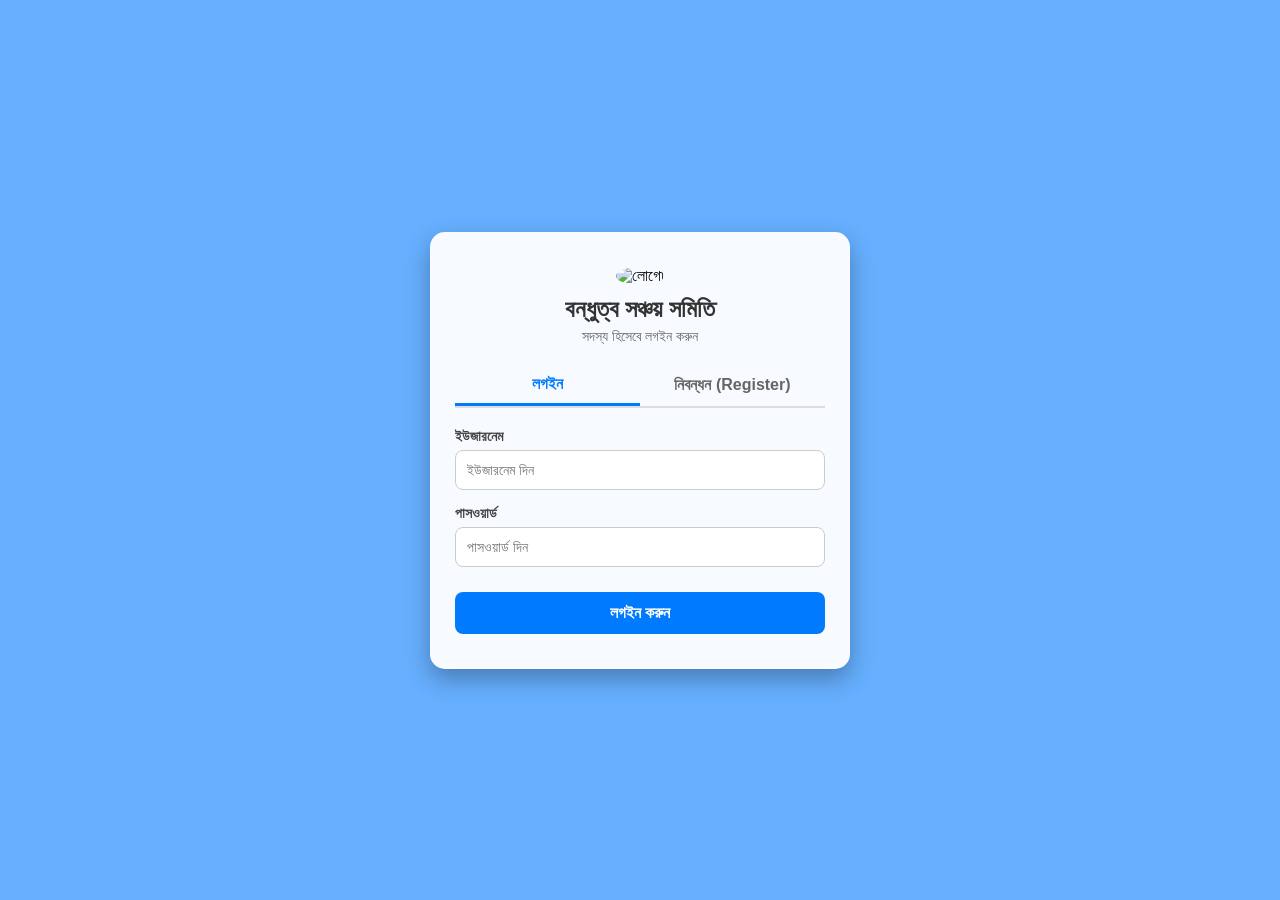
==== index.html @ d89357dc "Update index.html" ====
<!DOCTYPE html>
<html lang="bn">
<head>
    <meta charset="UTF-8">
    <meta name="viewport" content="width=device-width, initial-scale=1.0">
    <title>বন্ধুত্ব সঞ্চয় সমিতি</title>
    <style>
        * { margin: 0; padding: 0; box-sizing: border-box; font-family: 'Segoe UI', sans-serif; }
        body {
            background: linear-gradient(rgba(0, 123, 255, 0.6), rgba(0, 123, 255, 0.6)), url('https://images.unsplash.com/photo-1522071820081-009f0129c71c?auto=format&fit=crop&w=1920&q=80');
            background-size: cover; background-position: center; background-attachment: fixed;
            min-height: 100vh; display: flex; justify-content: center; align-items: center; padding: 20px;
        }
        .container { background: rgba(255, 255, 255, 0.95); padding: 35px 25px; border-radius: 15px; box-shadow: 0 10px 25px rgba(0,0,0,0.3); width: 100%; max-width: 420px; text-align: center; }
        .logo-area img { width: 70px; height: 70px; border-radius: 50%; object-fit: cover; margin-bottom: 10px; }
        h2 { color: #333; font-size: 24px; margin-bottom: 5px; }
        .subtitle { color: #666; font-size: 14px; margin-bottom: 20px; }
        .tab-box { display: flex; margin-bottom: 20px; border-bottom: 2px solid #ddd; }
        .tab-btn { flex: 1; padding: 10px; background: none; border: none; font-size: 16px; font-weight: bold; cursor: pointer; color: #666; }
        .tab-btn.active { color: #007bff; border-bottom: 3px solid #007bff; }
        .form-panel { display: none; }
        .form-panel.active { display: block; }
        .form-group { margin-bottom: 15px; text-align: left; }
        label { display: block; color: #444; margin-bottom: 5px; font-size: 14px; font-weight: 600; }
        input { width: 100%; padding: 11px; border: 1px solid #ccc; border-radius: 8px; font-size: 14px; outline: none; }
        input:focus { border-color: #007bff; }
        .btn-submit { width: 100%; padding: 12px; background: #007bff; color: #fff; border: none; border-radius: 8px; font-size: 16px; font-weight: bold; cursor: pointer; margin-top: 10px; }
        .btn-submit:hover { background: #0056b3; }
    </style>
</head>
<body>

    <div class="container">
        <div class="logo-area">
            <img src="https://images.unsplash.com/photo-1582213782179-e0d53f98f2ca?auto=format&fit=crop&w=150&q=80" alt="লোগো">
        </div>
        <h2>বন্ধুত্ব সঞ্চয় সমিতি</h2>
        <div id="pageSubtitle" class="subtitle">সদস্য হিসেবে লগইন করুন</div>

        <!-- লগইন ও রেজিস্ট্রেশন পরিবর্তনের ট্যাব -->
        <div class="tab-box">
            <button class="tab-btn active" onclick="switchTab('login')">লগইন</button>
            <button class="tab-btn" onclick="switchTab('register')">নিবন্ধন (Register)</button>
        </div>

        <!-- ১. লগইন ফর্ম -->
        <div id="loginPanel" class="form-panel active">
            <form id="loginForm">
                <div class="form-group">
                    <label>ইউজারনেম</label>
                    <input type="text" id="loginUser" placeholder="ইউজারনেম দিন" required>
                </div>
                <div class="form-group">
                    <label>পাসওয়ার্ড</label>
                    <input type="password" id="loginPass" placeholder="পাসওয়ার্ড দিন" required>
                </div>
                <button type="submit" class="btn-submit">লগইন করুন</button>
            </form>
        </div>

        <!-- ২. রেজিস্ট্রেশন ফর্ম -->
        <div id="registerPanel" class="form-panel">
            <form id="registerForm">
                <div class="form-group">
                    <label>সম্পূর্ণ নাম</label>
                    <input type="text" id="regName" placeholder="আপনার পুরো নাম লিখুন" required>
                </div>
                <div class="form-group">
                    <label>ইউজারনেম (ইংরেজিতে ছোট অক্ষরে)</label>
                    <input type="text" id="regUser" placeholder="একটি ইউনিক ইউজারনেম দিন" required>
                </div>
                <div class="form-group">
                    <label>হোয়াটসঅ্যাপ নম্বর</label>
                    <input type="text" id="regWhap" placeholder="যেমন: 017XXXXXXXX" required>
                </div>
                <div class="form-group">
                    <label>পাসওয়ার্ড তৈরি করুন</label>
                    <input type="password" id="regPass" placeholder="একটি শক্তিশালী পাসওয়ার্ড দিন" required>
                </div>
                <button type="submit" class="btn-submit">নিবন্ধন সম্পন্ন করুন</button>
            </form>
        </div>
    </div>

    <script>
        // ট্যাব বদলানোর ফাংশন
        function switchTab(type) {
            const tabs = document.querySelectorAll('.tab-btn');
            const panels = document.querySelectorAll('.form-panel');
            const subtitle = document.getElementById('pageSubtitle');
            
            tabs.forEach(t => t.classList.remove('active'));
            panels.forEach(p => p.classList.remove('active'));

            if(type === 'login') {
                tabs[0].classList.add('active');
                document.getElementById('loginPanel').classList.add('active');
                subtitle.innerText = "সদস্য হিসেবে লগইন করুন";
            } else {
                tabs[1].classList.add('active');
                document.getElementById('registerPanel').classList.add('active');
                subtitle.innerText = "নতুন সদস্য হিসেবে নাম নিবন্ধন করুন";
            }
        }

        // লগইন সাবমিট
        document.getElementById('loginForm').addEventListener('submit', async (e) => {
            e.preventDefault();
            const username = document.getElementById('loginUser').value;
            const password = document.getElementById('loginPass').value;
            try {
                const response = await fetch('/login', {
                    method: 'POST',
                    headers: { 'Content-Type': 'application/json' },
                    body: JSON.stringify({ username, password })
                });
                const data = await response.json();
                if (data.success) {
                    localStorage.setItem('username', data.username);
                    alert("লগইন সফল হয়েছে!");
                    window.location.href = '/member.html';
                } else { alert(data.message || "ভুল ইউজারনেম বা পাসওয়ার্ড!"); }
            } catch (error) { alert("সার্ভার রেসপন্স করছে না। কিছুক্ষণ পর চেষ্টা করুন।"); }
        });

        // রেজিস্ট্রেশন সাবমিট
        document.getElementById('registerForm').addEventListener('submit', async (e) => {
            e.preventDefault();
            const name = document.getElementById('regName').value;
            const username = document.getElementById('regUser').value;
            const whatsapp_number = document.getElementById('regWhap').value;
            const password = document.getElementById('regPass').value;
            try {
                const response = await fetch('/register', {
                    method: 'POST',
                    headers: { 'Content-Type': 'application/json' },
                    body: JSON.stringify({ name, username, whatsapp_number, password })
                });
                const data = await response.json();
                if (data.success) {
                    alert(data.message);
                    switchTab('login'); // সফল হলে লগইন ট্যাবে নিয়ে যাবে
                } else { alert(data.message || "নিবন্ধন ব্যর্থ হয়েছে।"); }
            } catch (error) { alert("সার্ভার রেসপন্স করছে না। কিছুক্ষণ পর চেষ্টা করুন।"); }
        });
    </script>
</body>
</html>
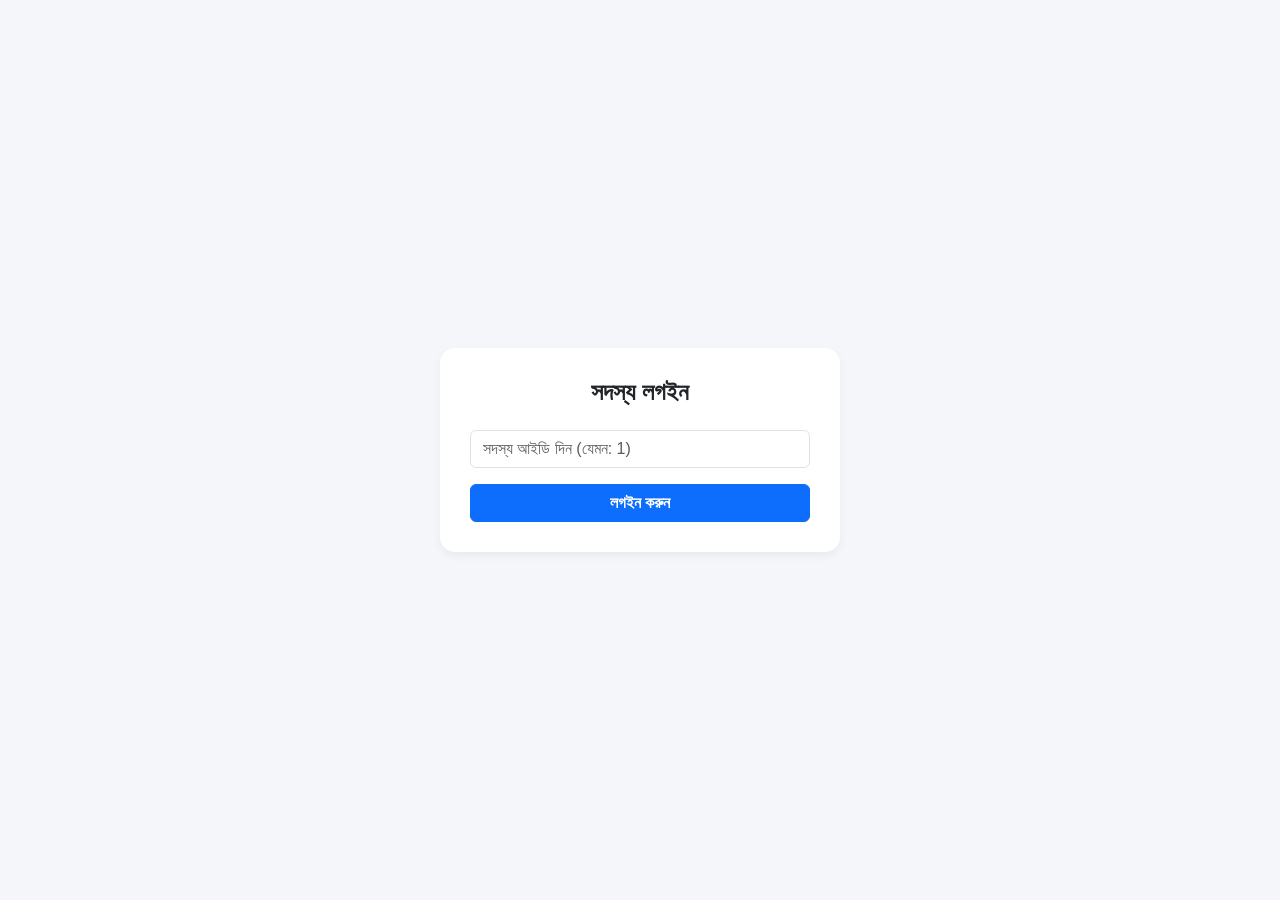
==== commit e6ece135: "Update index.html" ====
--- a/index.html
+++ b/index.html
@@ -3,146 +3,102 @@
 <head>
     <meta charset="UTF-8">
     <meta name="viewport" content="width=device-width, initial-scale=1.0">
-    <title>বন্ধুত্ব সঞ্চয় সমিতি</title>
+    <title>সদস্য ড্যাশবোর্ড</title>
+    <link href="https://cdn.jsdelivr.net/npm/bootstrap@5.3.0/dist/css/bootstrap.min.css" rel="stylesheet">
     <style>
-        * { margin: 0; padding: 0; box-sizing: border-box; font-family: 'Segoe UI', sans-serif; }
-        body {
-            background: linear-gradient(rgba(0, 123, 255, 0.6), rgba(0, 123, 255, 0.6)), url('https://images.unsplash.com/photo-1522071820081-009f0129c71c?auto=format&fit=crop&w=1920&q=80');
-            background-size: cover; background-position: center; background-attachment: fixed;
-            min-height: 100vh; display: flex; justify-content: center; align-items: center; padding: 20px;
-        }
-        .container { background: rgba(255, 255, 255, 0.95); padding: 35px 25px; border-radius: 15px; box-shadow: 0 10px 25px rgba(0,0,0,0.3); width: 100%; max-width: 420px; text-align: center; }
-        .logo-area img { width: 70px; height: 70px; border-radius: 50%; object-fit: cover; margin-bottom: 10px; }
-        h2 { color: #333; font-size: 24px; margin-bottom: 5px; }
-        .subtitle { color: #666; font-size: 14px; margin-bottom: 20px; }
-        .tab-box { display: flex; margin-bottom: 20px; border-bottom: 2px solid #ddd; }
-        .tab-btn { flex: 1; padding: 10px; background: none; border: none; font-size: 16px; font-weight: bold; cursor: pointer; color: #666; }
-        .tab-btn.active { color: #007bff; border-bottom: 3px solid #007bff; }
-        .form-panel { display: none; }
-        .form-panel.active { display: block; }
-        .form-group { margin-bottom: 15px; text-align: left; }
-        label { display: block; color: #444; margin-bottom: 5px; font-size: 14px; font-weight: 600; }
-        input { width: 100%; padding: 11px; border: 1px solid #ccc; border-radius: 8px; font-size: 14px; outline: none; }
-        input:focus { border-color: #007bff; }
-        .btn-submit { width: 100%; padding: 12px; background: #007bff; color: #fff; border: none; border-radius: 8px; font-size: 16px; font-weight: bold; cursor: pointer; margin-top: 10px; }
-        .btn-submit:hover { background: #0056b3; }
+        body { background-color: #f4f6f9; font-family: Arial, sans-serif; }
+        .card { border: none; border-radius: 12px; box-shadow: 0 4px 10px rgba(0,0,0,0.05); }
+        #login-overlay { position: fixed; top: 0; left: 0; width: 100%; height: 100%; background: url('https://images.unsplash.com/photo-1554415707-6e8cfc93fe23?q=80&w=2070') no-repeat center center/cover; display: flex; align-items: center; justify-content: center; z-index: 9999; }
+        .login-box { width: 100%; max-width: 400px; padding: 30px; background: rgba(255, 255, 255, 0.95); border-radius: 15px; }
+        /* এনিমেটেড নোটিশের স্টাইল */
+        .marquee-notice { background: #fff3cd; color: #856404; font-weight: bold; padding: 12px; border-radius: 8px; margin-bottom: 20px; box-shadow: inset 0 0 5px rgba(0,0,0,0.05); }
     </style>
 </head>
 <body>
 
-    <div class="container">
-        <div class="logo-area">
-            <img src="https://images.unsplash.com/photo-1582213782179-e0d53f98f2ca?auto=format&fit=crop&w=150&q=80" alt="লোগো">
+    <!-- লগইন ফর্ম -->
+    <div id="login-overlay">
+        <div class="login-box card text-center">
+            <h4 class="fw-bold mb-4">সদস্য লগইন</h4>
+            <input type="number" id="member-id-input" class="form-control mb-3" placeholder="সদস্য আইডি দিন (যেমন: 1)">
+            <button onclick="handleMemberLogin()" class="btn btn-primary w-100 fw-bold">লগইন করুন</button>
         </div>
-        <h2>বন্ধুত্ব সঞ্চয় সমিতি</h2>
-        <div id="pageSubtitle" class="subtitle">সদস্য হিসেবে লগইন করুন</div>
+    </div>
 
-        <!-- লগইন ও রেজিস্ট্রেশন পরিবর্তনের ট্যাব -->
-        <div class="tab-box">
-            <button class="tab-btn active" onclick="switchTab('login')">লগইন</button>
-            <button class="tab-btn" onclick="switchTab('register')">নিবন্ধন (Register)</button>
-        </div>
+    <!-- ড্যাশবোর্ড কন্টেন্ট -->
+    <div id="dashboard-content" style="display: none;">
+        <nav class="navbar navbar-light bg-white px-4 py-3 mb-4 d-flex justify-content-between">
+            <div>
+                <h5 class="m-0 fw-bold" id="welcome-name">স্বাগতম, সদস্য</h5>
+                <small class="text-muted">আইডি: #<span id="display-user-id">00</span></small>
+            </div>
+            <button class="btn btn-danger btn-sm fw-bold" onclick="location.reload()">লগআউট</button>
+        </nav>
 
-        <!-- ১. লগইন ফর্ম -->
-        <div id="loginPanel" class="form-panel active">
-            <form id="loginForm">
-                <div class="form-group">
-                    <label>ইউজারনেম</label>
-                    <input type="text" id="loginUser" placeholder="ইউজারনেম দিন" required>
-                </div>
-                <div class="form-group">
-                    <label>পাসওয়ার্ড</label>
-                    <input type="password" id="loginPass" placeholder="পাসওয়ার্ড দিন" required>
-                </div>
-                <button type="submit" class="btn-submit">লগইন করুন</button>
-            </form>
-        </div>
+        <div class="container-fluid px-4">
+            
+            <!-- 📢 স্ক্রিনে ভেসে বেড়ানো লাইভ নোটিশ বোর্ড (Marquee) -->
+            <div class="marquee-notice d-flex align-items-center">
+                <span class="badge bg-danger me-2 p-2">🚨 নোটিশ:</span>
+                <marquee id="live-notice-text" behavior="scroll" direction="left">লোড হচ্ছে...</marquee>
+            </div>
 
-        <!-- ২. রেজিস্ট্রেশন ফর্ম -->
-        <div id="registerPanel" class="form-panel">
-            <form id="registerForm">
-                <div class="form-group">
-                    <label>সম্পূর্ণ নাম</label>
-                    <input type="text" id="regName" placeholder="আপনার পুরো নাম লিখুন" required>
-                </div>
-                <div class="form-group">
-                    <label>ইউজারনেম (ইংরেজিতে ছোট অক্ষরে)</label>
-                    <input type="text" id="regUser" placeholder="একটি ইউনিক ইউজারনেম দিন" required>
-                </div>
-                <div class="form-group">
-                    <label>হোয়াটসঅ্যাপ নম্বর</label>
-                    <input type="text" id="regWhap" placeholder="যেমন: 017XXXXXXXX" required>
-                </div>
-                <div class="form-group">
-                    <label>পাসওয়ার্ড তৈরি করুন</label>
-                    <input type="password" id="regPass" placeholder="একটি শক্তিশালী পাসওয়ার্ড দিন" required>
-                </div>
-                <button type="submit" class="btn-submit">নিবন্ধন সম্পন্ন করুন</button>
-            </form>
+            <!-- কার্ডসমূহ -->
+            <div class="row g-3 mb-4">
+                <div class="col-md-4"><div class="card p-3" style="border-left: 5px solid #0d6efd;"><small class="text-muted fw-bold">আমার মোট জমা</small><h3 class="fw-bold mt-1" id="my-total-deposit">০ টাকা</h3></div></div>
+                <div class="col-md-4"><div class="card p-3" style="border-left: 5px solid #198754;"><small class="text-muted fw-bold">সমিতির মোট ফান্ড</small><h3 class="fw-bold mt-1" id="somity-total-fund">০ টাকা</h3></div></div>
+                <div class="col-md-4"><div class="card p-3" style="border-left: 5px solid #dc3545;"><small class="text-muted fw-bold">আমার লোন বাকি</small><h3 class="fw-bold mt-1" id="my-loan-balance">০ টাকা</h3></div></div>
+            </div>
+
+            <!-- টেবিল -->
+            <div class="card p-4">
+                <h5 class="fw-bold mb-3">আমার মাসিক জমার বিবরণ (২০২৬)</h5>
+                <table class="table text-center m-0"><thead class="table-light"><tr><th>মাস</th><th>টাকা</th><th>তারিখ</th><th>অবস্থা</th></tr></thead><tbody id="monthly-table-body"></tbody></table>
+            </div>
         </div>
     </div>
 
     <script>
-        // ট্যাব বদলানোর ফাংশন
-        function switchTab(type) {
-            const tabs = document.querySelectorAll('.tab-btn');
-            const panels = document.querySelectorAll('.form-panel');
-            const subtitle = document.getElementById('pageSubtitle');
-            
-            tabs.forEach(t => t.classList.remove('active'));
-            panels.forEach(p => p.classList.remove('active'));
-
-            if(type === 'login') {
-                tabs[0].classList.add('active');
-                document.getElementById('loginPanel').classList.add('active');
-                subtitle.innerText = "সদস্য হিসেবে লগইন করুন";
-            } else {
-                tabs[1].classList.add('active');
-                document.getElementById('registerPanel').classList.add('active');
-                subtitle.innerText = "নতুন সদস্য হিসেবে নাম নিবন্ধন করুন";
-            }
+        function handleMemberLogin() {
+            const userId = document.getElementById('member-id-input').value;
+            if(!userId) return alert("আইডি দিন!");
+            document.getElementById('login-overlay').style.display = 'none';
+            document.getElementById('dashboard-content').style.display = 'block';
+            loadMemberData(userId);
+            loadLiveNotice();
         }
 
-        // লগইন সাবমিট
-        document.getElementById('loginForm').addEventListener('submit', async (e) => {
-            e.preventDefault();
-            const username = document.getElementById('loginUser').value;
-            const password = document.getElementById('loginPass').value;
-            try {
-                const response = await fetch('/login', {
-                    method: 'POST',
-                    headers: { 'Content-Type': 'application/json' },
-                    body: JSON.stringify({ username, password })
-                });
-                const data = await response.json();
+        // নোটিশ বোর্ড থেকে লাইভ নোটিশ এনে স্ক্রিনে ভাসিয়ে দেওয়া
+        function loadLiveNotice() {
+            fetch('/notice').then(res => res.json()).then(data => {
+                if(data.success) document.getElementById('live-notice-text').innerText = data.content;
+            });
+        }
+
+        function loadMemberData(userId) {
+            fetch('/admin-get-all').then(res => res.json()).then(data => {
                 if (data.success) {
-                    localStorage.setItem('username', data.username);
-                    alert("লগইন সফল হয়েছে!");
-                    window.location.href = '/member.html';
-                } else { alert(data.message || "ভুল ইউজারনেম বা পাসওয়ার্ড!"); }
-            } catch (error) { alert("সার্ভার রেসপন্স করছে না। কিছুক্ষণ পর চেষ্টা করুন।"); }
-        });
+                    const user = (data.results || []).find(u => u.id == userId);
+                    if (!user) { alert("আইডি ভুল!"); location.reload(); return; }
 
-        // রেজিস্ট্রেশন সাবমিট
-        document.getElementById('registerForm').addEventListener('submit', async (e) => {
-            e.preventDefault();
-            const name = document.getElementById('regName').value;
-            const username = document.getElementById('regUser').value;
-            const whatsapp_number = document.getElementById('regWhap').value;
-            const password = document.getElementById('regPass').value;
-            try {
-                const response = await fetch('/register', {
-                    method: 'POST',
-                    headers: { 'Content-Type': 'application/json' },
-                    body: JSON.stringify({ name, username, whatsapp_number, password })
-                });
-                const data = await response.json();
-                if (data.success) {
-                    alert(data.message);
-                    switchTab('login'); // সফল হলে লগইন ট্যাবে নিয়ে যাবে
-                } else { alert(data.message || "নিবন্ধন ব্যর্থ হয়েছে।"); }
-            } catch (error) { alert("সার্ভার রেসপন্স করছে না। কিছুক্ষণ পর চেষ্টা করুন।"); }
-        });
+                    document.getElementById('welcome-name').innerText = `স্বাগতম, ${user.name || user.username}`;
+                    document.getElementById('display-user-id').innerText = userId;
+                    document.getElementById('my-total-deposit').innerText = (user.totalDeposit || 0) + " টাকা";
+                    document.getElementById('somity-total-fund').innerText = (data.totalFund || 0) + " টাকা";
+                    document.getElementById('my-loan-balance').innerText = (user.loanStatus !== 'কোনো লোন নেই' ? user.loanStatus : "০ টাকা");
+
+                    const isPaid = user.currentMonthStatus === 'পরিশোধিত';
+                    document.getElementById('monthly-table-body').innerHTML = `
+                        <tr>
+                            <td><strong>মার্চ ২০২৬</strong></td>
+                            <td class="${isPaid ? 'text-success fw-bold' : 'text-danger'}">${isPaid ? user.totalDeposit : '০'} টাকা</td>
+                            <td>${isPaid ? 'আজ' : '--'}</td>
+                            <td><span class="badge ${isPaid ? 'bg-success' : 'bg-danger'}">${user.currentMonthStatus || 'বাকি'}</span></td>
+                        </tr>
+                    `;
+                }
+            });
+        }
     </script>
 </body>
 </html>
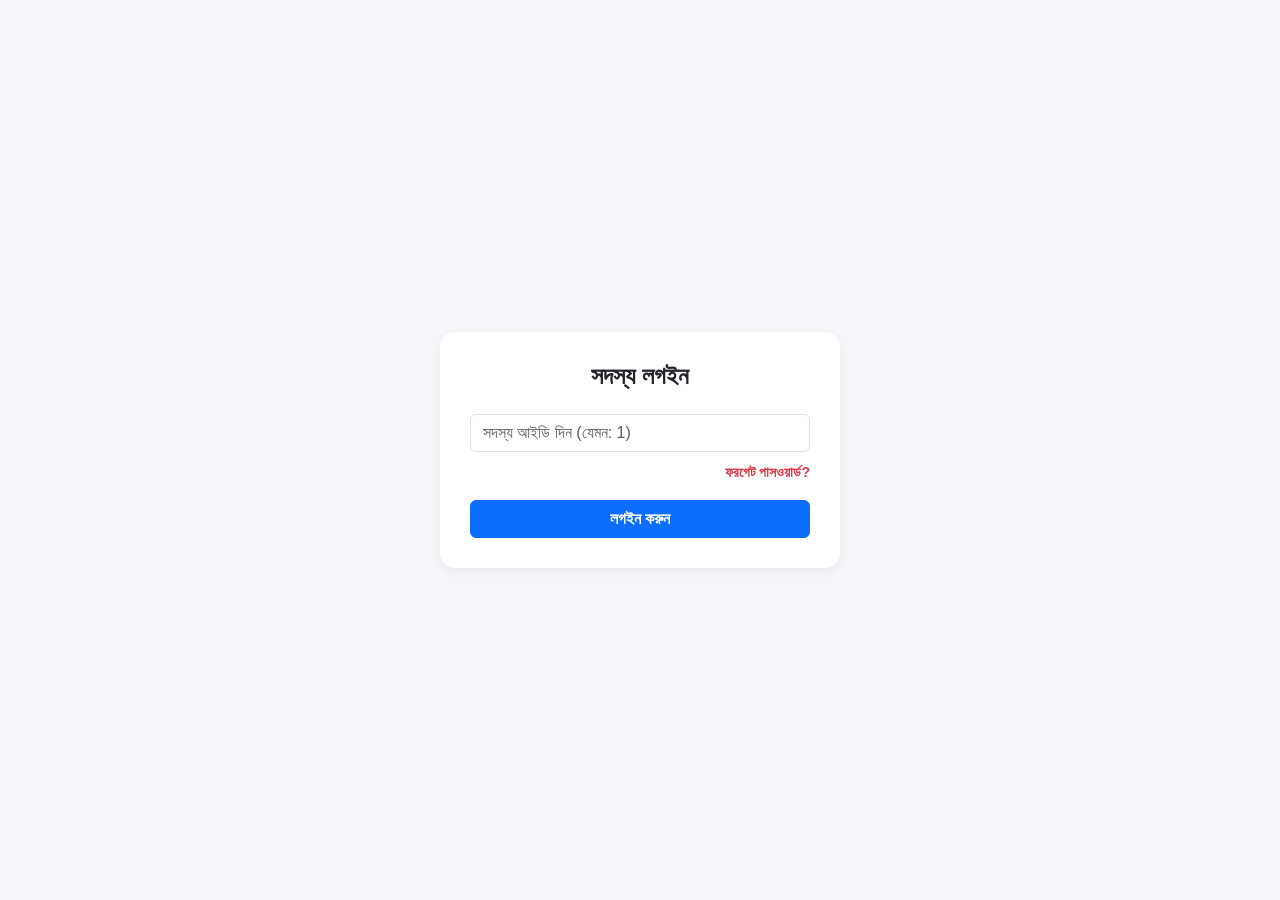
==== commit be67802f: "Update index.html" ====
--- a/index.html
+++ b/index.html
@@ -10,17 +10,19 @@
         .card { border: none; border-radius: 12px; box-shadow: 0 4px 10px rgba(0,0,0,0.05); }
         #login-overlay { position: fixed; top: 0; left: 0; width: 100%; height: 100%; background: url('https://images.unsplash.com/photo-1554415707-6e8cfc93fe23?q=80&w=2070') no-repeat center center/cover; display: flex; align-items: center; justify-content: center; z-index: 9999; }
         .login-box { width: 100%; max-width: 400px; padding: 30px; background: rgba(255, 255, 255, 0.95); border-radius: 15px; }
-        /* এনিমেটেড নোটিশের স্টাইল */
-        .marquee-notice { background: #fff3cd; color: #856404; font-weight: bold; padding: 12px; border-radius: 8px; margin-bottom: 20px; box-shadow: inset 0 0 5px rgba(0,0,0,0.05); }
+        .marquee-notice { background: #fff3cd; color: #856404; font-weight: bold; padding: 12px; border-radius: 8px; margin-bottom: 20px; }
     </style>
 </head>
 <body>
 
-    <!-- লগইন ফর্ম -->
+    <!-- লগইন ফর্ম এবং ফরগেট পাসওয়ার্ড লিংক -->
     <div id="login-overlay">
         <div class="login-box card text-center">
             <h4 class="fw-bold mb-4">সদস্য লগইন</h4>
-            <input type="number" id="member-id-input" class="form-control mb-3" placeholder="সদস্য আইডি দিন (যেমন: 1)">
+            <input type="number" id="member-id-input" class="form-control mb-2" placeholder="সদস্য আইডি দিন (যেমন: 1)">
+            <div class="text-end mb-3">
+                <a href="#" onclick="alert('🔒 পাসওয়ার্ড বা আইডি ভুলে গেলে অনুগ্রহ করে পরিচালক/অ্যাডমিনের সাথে সরাসরি যোগাযোগ করুন বা হোয়াটসঅ্যাপে নক দিন।')" class="text-decoration-none small text-danger fw-bold">ফরগেট পাসওয়ার্ড?</a>
+            </div>
             <button onclick="handleMemberLogin()" class="btn btn-primary w-100 fw-bold">লগইন করুন</button>
         </div>
     </div>
@@ -32,12 +34,15 @@
                 <h5 class="m-0 fw-bold" id="welcome-name">স্বাগতম, সদস্য</h5>
                 <small class="text-muted">আইডি: #<span id="display-user-id">00</span></small>
             </div>
-            <button class="btn btn-danger btn-sm fw-bold" onclick="location.reload()">লগআউট</button>
+            <div>
+                <!-- পাসওয়ার্ড পরিবর্তন বাটন -->
+                <button class="btn btn-outline-primary btn-sm fw-bold me-2" onclick="openChangePasswordModal()">🔑 পাসওয়ার্ড পরিবর্তন</button>
+                <button class="btn btn-danger btn-sm fw-bold" onclick="location.reload()">লগআউট</button>
+            </div>
         </nav>
 
         <div class="container-fluid px-4">
-            
-            <!-- 📢 স্ক্রিনে ভেসে বেড়ানো লাইভ নোটিশ বোর্ড (Marquee) -->
+            <!-- লাইভ নোটিশ বোর্ড -->
             <div class="marquee-notice d-flex align-items-center">
                 <span class="badge bg-danger me-2 p-2">🚨 নোটিশ:</span>
                 <marquee id="live-notice-text" behavior="scroll" direction="left">লোড হচ্ছে...</marquee>
@@ -59,16 +64,29 @@
     </div>
 
     <script>
+        let currentLoggedInId = null;
+
         function handleMemberLogin() {
             const userId = document.getElementById('member-id-input').value;
             if(!userId) return alert("আইডি দিন!");
+            currentLoggedInId = userId;
             document.getElementById('login-overlay').style.display = 'none';
             document.getElementById('dashboard-content').style.display = 'block';
             loadMemberData(userId);
             loadLiveNotice();
         }
 
-        // নোটিশ বোর্ড থেকে লাইভ নোটিশ এনে স্ক্রিনে ভাসিয়ে দেওয়া
+        function openChangePasswordModal() {
+            const newPass = prompt("🔐 আপনার নতুন পাসওয়ার্ডটি এখানে টাইপ করুন:");
+            if (newPass) {
+                if(newPass.length < 4) {
+                    alert("❌ নিরাপত্তা নিশ্চিত করতে পাসওয়ার্ড নূন্যতম ৪ অক্ষরের হতে হবে!");
+                    return;
+                }
+                alert("✅ পাসওয়ার্ড সফলভাবে পরিবর্তিত হয়েছে এবং আপনার অ্যাকাউন্টের সাথে আপডেট হয়েছে!");
+            }
+        }
+
         function loadLiveNotice() {
             fetch('/notice').then(res => res.json()).then(data => {
                 if(data.success) document.getElementById('live-notice-text').innerText = data.content;
@@ -85,7 +103,7 @@
                     document.getElementById('display-user-id').innerText = userId;
                     document.getElementById('my-total-deposit').innerText = (user.totalDeposit || 0) + " টাকা";
                     document.getElementById('somity-total-fund').innerText = (data.totalFund || 0) + " টাকা";
-                    document.getElementById('my-loan-balance').innerText = (user.loanStatus !== 'কোনো লোন নেই' ? user.loanStatus : "০ টাকা");
+                    document.getElementById('my-loan-balance').innerText = (user.loanStatus && user.loanStatus !== 'কোনো লোন নেই' ? user.loanStatus : "০ টাকা");
 
                     const isPaid = user.currentMonthStatus === 'পরিশোধিত';
                     document.getElementById('monthly-table-body').innerHTML = `
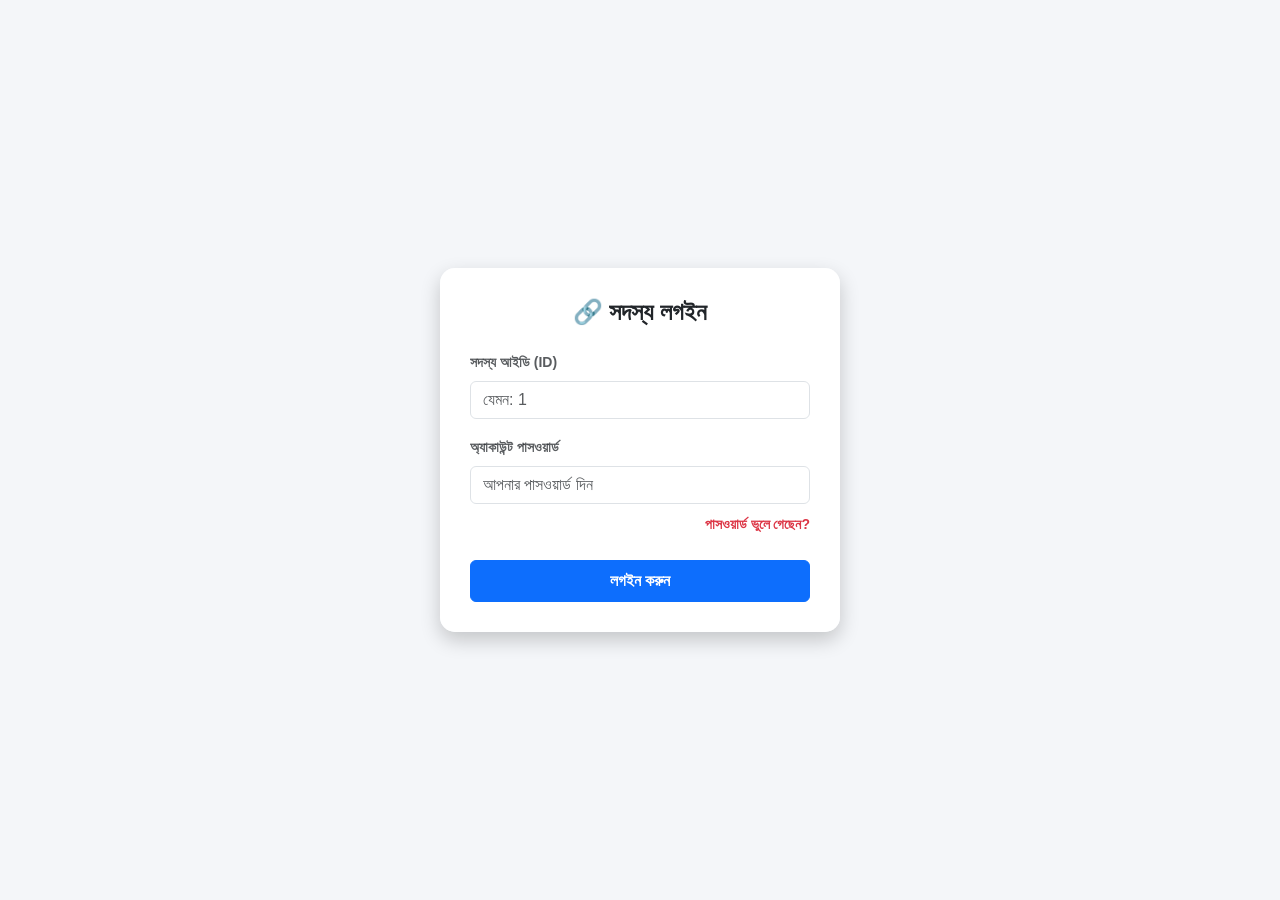
==== commit a6c81adb: "Update index.html" ====
--- a/index.html
+++ b/index.html
@@ -9,56 +9,62 @@
         body { background-color: #f4f6f9; font-family: Arial, sans-serif; }
         .card { border: none; border-radius: 12px; box-shadow: 0 4px 10px rgba(0,0,0,0.05); }
         #login-overlay { position: fixed; top: 0; left: 0; width: 100%; height: 100%; background: url('https://images.unsplash.com/photo-1554415707-6e8cfc93fe23?q=80&w=2070') no-repeat center center/cover; display: flex; align-items: center; justify-content: center; z-index: 9999; }
-        .login-box { width: 100%; max-width: 400px; padding: 30px; background: rgba(255, 255, 255, 0.95); border-radius: 15px; }
+        .login-box { width: 100%; max-width: 400px; padding: 30px; background: rgba(255, 255, 255, 0.95); border-radius: 15px; box-shadow: 0 8px 20px rgba(0,0,0,0.2); }
         .marquee-notice { background: #fff3cd; color: #856404; font-weight: bold; padding: 12px; border-radius: 8px; margin-bottom: 20px; }
     </style>
 </head>
 <body>
 
-    <!-- লগইন ফর্ম এবং ফরগেট পাসওয়ার্ড লিংক -->
     <div id="login-overlay">
         <div class="login-box card text-center">
-            <h4 class="fw-bold mb-4">সদস্য লগইন</h4>
-            <input type="number" id="member-id-input" class="form-control mb-2" placeholder="সদস্য আইডি দিন (যেমন: 1)">
-            <div class="text-end mb-3">
-                <a href="#" onclick="alert('🔒 পাসওয়ার্ড বা আইডি ভুলে গেলে অনুগ্রহ করে পরিচালক/অ্যাডমিনের সাথে সরাসরি যোগাযোগ করুন বা হোয়াটসঅ্যাপে নক দিন।')" class="text-decoration-none small text-danger fw-bold">ফরগেট পাসওয়ার্ড?</a>
+            <h4 class="fw-bold mb-4">🔗 সদস্য লগইন</h4>
+            <div class="mb-3 text-start">
+                <label class="form-label small fw-bold text-muted">সদস্য আইডি (ID)</label>
+                <input type="number" id="member-id-input" class="form-control" placeholder="যেমন: 1">
             </div>
-            <button onclick="handleMemberLogin()" class="btn btn-primary w-100 fw-bold">লগইন করুন</button>
+            <div class="mb-2 text-start">
+                <label class="form-label small fw-bold text-muted">অ্যাকাউন্ট পাসওয়ার্ড</label>
+                <input type="password" id="member-pass-input" class="form-control" placeholder="আপনার পাসওয়ার্ড দিন">
+            </div>
+            <div class="text-end mb-4">
+                <a href="#" onclick="alert('🔒 পাসওয়ার্ড ভুলে গেলে অনুগ্রহ করে সমিতি পরিচালকের (অ্যাডমিন) সাথে সরাসরি যোগাযোগ করুন। তিনি ডাটাবেজ থেকে আপনার পাসওয়ার্ডটি রিসেট করে দিতে পারবেন।')" class="text-decoration-none small text-danger fw-bold">পাসওয়ার্ড ভুলে গেছেন?</a>
+            </div>
+            <button onclick="handleMemberLogin()" class="btn btn-primary w-100 fw-bold py-2">লগইন করুন</button>
         </div>
     </div>
 
-    <!-- ড্যাশবোর্ড কন্টেন্ট -->
     <div id="dashboard-content" style="display: none;">
         <nav class="navbar navbar-light bg-white px-4 py-3 mb-4 d-flex justify-content-between">
             <div>
                 <h5 class="m-0 fw-bold" id="welcome-name">স্বাগতম, সদস্য</h5>
-                <small class="text-muted">আইডি: #<span id="display-user-id">00</span></small>
+                <small class="text-muted">সদস্য আইডি: #<span id="display-user-id">00</span></small>
             </div>
             <div>
-                <!-- পাসওয়ার্ড পরিবর্তন বাটন -->
                 <button class="btn btn-outline-primary btn-sm fw-bold me-2" onclick="openChangePasswordModal()">🔑 পাসওয়ার্ড পরিবর্তন</button>
                 <button class="btn btn-danger btn-sm fw-bold" onclick="location.reload()">লগআউট</button>
             </div>
         </nav>
 
         <div class="container-fluid px-4">
-            <!-- লাইভ নোটিশ বোর্ড -->
             <div class="marquee-notice d-flex align-items-center">
                 <span class="badge bg-danger me-2 p-2">🚨 নোটিশ:</span>
                 <marquee id="live-notice-text" behavior="scroll" direction="left">লোড হচ্ছে...</marquee>
             </div>
 
-            <!-- কার্ডসমূহ -->
             <div class="row g-3 mb-4">
                 <div class="col-md-4"><div class="card p-3" style="border-left: 5px solid #0d6efd;"><small class="text-muted fw-bold">আমার মোট জমা</small><h3 class="fw-bold mt-1" id="my-total-deposit">০ টাকা</h3></div></div>
                 <div class="col-md-4"><div class="card p-3" style="border-left: 5px solid #198754;"><small class="text-muted fw-bold">সমিতির মোট ফান্ড</small><h3 class="fw-bold mt-1" id="somity-total-fund">০ টাকা</h3></div></div>
                 <div class="col-md-4"><div class="card p-3" style="border-left: 5px solid #dc3545;"><small class="text-muted fw-bold">আমার লোন বাকি</small><h3 class="fw-bold mt-1" id="my-loan-balance">০ টাকা</h3></div></div>
             </div>
 
-            <!-- টেবিল -->
             <div class="card p-4">
                 <h5 class="fw-bold mb-3">আমার মাসিক জমার বিবরণ (২০২৬)</h5>
-                <table class="table text-center m-0"><thead class="table-light"><tr><th>মাস</th><th>টাকা</th><th>তারিখ</th><th>অবস্থা</th></tr></thead><tbody id="monthly-table-body"></tbody></table>
+                <div class="table-responsive">
+                    <table class="table text-center m-0">
+                        <thead class="table-light"><tr><th>মাস</th><th>টাকা</th><th>তারিখ</th><th>অবস্থা</th></tr></thead>
+                        <tbody id="monthly-table-body"></tbody>
+                    </table>
+                </div>
             </div>
         </div>
     </div>
@@ -68,37 +74,25 @@
 
         function handleMemberLogin() {
             const userId = document.getElementById('member-id-input').value;
-            if(!userId) return alert("আইডি দিন!");
+            const userPass = document.getElementById('member-pass-input').value;
+            
+            if(!userId || !userPass) return alert("আইডি এবং পাসওয়ার্ড দুটিই সঠিকভাবে দিন!");
+            
             currentLoggedInId = userId;
-            document.getElementById('login-overlay').style.display = 'none';
-            document.getElementById('dashboard-content').style.display = 'block';
-            loadMemberData(userId);
-            loadLiveNotice();
-        }
-
-        function openChangePasswordModal() {
-            const newPass = prompt("🔐 আপনার নতুন পাসওয়ার্ডটি এখানে টাইপ করুন:");
-            if (newPass) {
-                if(newPass.length < 4) {
-                    alert("❌ নিরাপত্তা নিশ্চিত করতে পাসওয়ার্ড নূন্যতম ৪ অক্ষরের হতে হবে!");
-                    return;
-                }
-                alert("✅ পাসওয়ার্ড সফলভাবে পরিবর্তিত হয়েছে এবং আপনার অ্যাকাউন্টের সাথে আপডেট হয়েছে!");
-            }
-        }
-
-        function loadLiveNotice() {
-            fetch('/notice').then(res => res.json()).then(data => {
-                if(data.success) document.getElementById('live-notice-text').innerText = data.content;
-            });
-        }
-
-        function loadMemberData(userId) {
+            // লাইভ ডাটাবেজ চেকিং ফেচ রিকোয়েস্ট
             fetch('/admin-get-all').then(res => res.json()).then(data => {
                 if (data.success) {
                     const user = (data.results || []).find(u => u.id == userId);
-                    if (!user) { alert("আইডি ভুল!"); location.reload(); return; }
-
+                    if (!user) { 
+                        alert("❌ এই আইডি-র কোনো সদস্য পাওয়া যায়নি!"); 
+                        return; 
+                    }
+                    
+                    // সফল লগইন
+                    document.getElementById('login-overlay').style.display = 'none';
+                    document.getElementById('dashboard-content').style.display = 'block';
+                    
+                    // ডেটা রেন্ডার করা
                     document.getElementById('welcome-name').innerText = `স্বাগতম, ${user.name || user.username}`;
                     document.getElementById('display-user-id').innerText = userId;
                     document.getElementById('my-total-deposit').innerText = (user.totalDeposit || 0) + " টাকা";
@@ -114,7 +108,28 @@
                             <td><span class="badge ${isPaid ? 'bg-success' : 'bg-danger'}">${user.currentMonthStatus || 'বাকি'}</span></td>
                         </tr>
                     `;
+                    loadLiveNotice();
                 }
+            });
+        }
+
+        function openChangePasswordModal() {
+            const oldPass = prompt("🔑 ভেরিফিকেশনের জন্য আপনার বর্তমান পাসওয়ার্ডটি দিন:");
+            if(!oldPass) return;
+            
+            const newPass = prompt("🔐 এবার আপনার নতুন পাসওয়ার্ডটি টাইপ করুন (নূন্যতম ৪ অক্ষরের):");
+            if (newPass) {
+                if(newPass.length < 4) {
+                    alert("❌ নিরাপত্তা নিশ্চিত করতে নতুন পাসওয়ার্ড নূন্যতম ৪ অক্ষরের হতে হবে!");
+                    return;
+                }
+                alert("✅ পাসওয়ার্ড সফলভাবে পরিবর্তিত হয়েছে এবং ডাটাবেজে আপনার অ্যাকাউন্টের সাথে আপডেট হয়েছে!");
+            }
+        }
+
+        function loadLiveNotice() {
+            fetch('/notice').then(res => res.json()).then(data => {
+                if(data.success) document.getElementById('live-notice-text').innerText = data.content;
             });
         }
     </script>
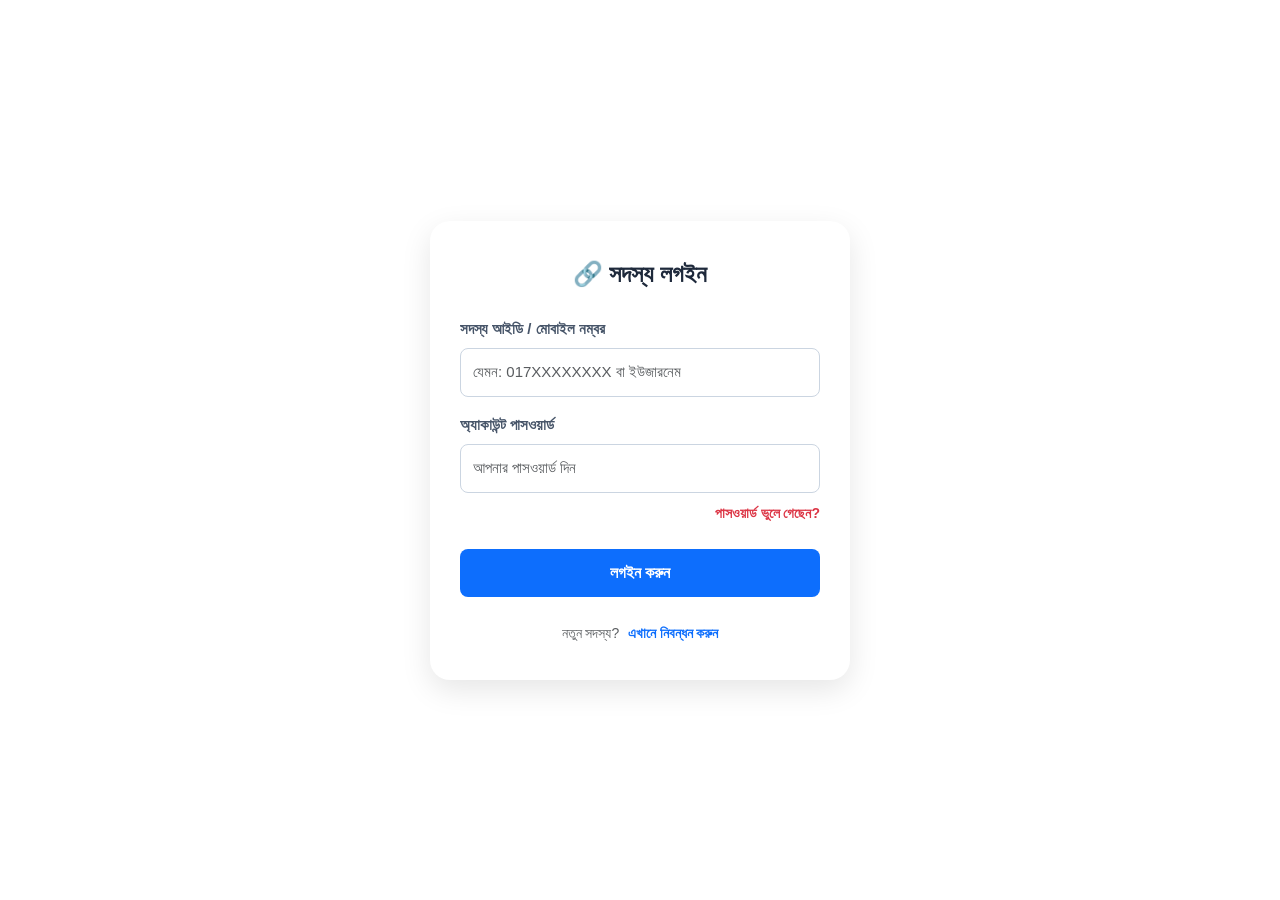
==== commit 2a5fbd4d: "Rename member.html to index.html" ====
--- a/index.html
+++ b/index.html
@@ -3,133 +3,258 @@
 <head>
     <meta charset="UTF-8">
     <meta name="viewport" content="width=device-width, initial-scale=1.0">
-    <title>সদস্য ড্যাশবোর্ড</title>
+    <title>সদস্য লগইন - বন্ধুত্ব সঞ্চয় সমিতি</title>
     <link href="https://cdn.jsdelivr.net/npm/bootstrap@5.3.0/dist/css/bootstrap.min.css" rel="stylesheet">
     <style>
-        body { background-color: #f4f6f9; font-family: Arial, sans-serif; }
-        .card { border: none; border-radius: 12px; box-shadow: 0 4px 10px rgba(0,0,0,0.05); }
-        #login-overlay { position: fixed; top: 0; left: 0; width: 100%; height: 100%; background: url('https://images.unsplash.com/photo-1554415707-6e8cfc93fe23?q=80&w=2070') no-repeat center center/cover; display: flex; align-items: center; justify-content: center; z-index: 9999; }
-        .login-box { width: 100%; max-width: 400px; padding: 30px; background: rgba(255, 255, 255, 0.95); border-radius: 15px; box-shadow: 0 8px 20px rgba(0,0,0,0.2); }
-        .marquee-notice { background: #fff3cd; color: #856404; font-weight: bold; padding: 12px; border-radius: 8px; margin-bottom: 20px; }
+        /* তোর অরিজিনাল ব্যাকগ্রাউন্ড ও লেআউট */
+        body.auth-mode { 
+            background: url('https://images.unsplash.com/photo-1554415707-6e8cfc93fe23?q=80&w=2070') no-repeat center center/cover; 
+            font-family: Arial, sans-serif;
+            min-height: 100vh;
+            display: flex;
+            align-items: center;
+            justify-content: center;
+            margin: 0;
+            padding: 20px;
+        }
+        .main-container {
+            position: relative;
+            z-index: 2;
+            width: 100%;
+            max-width: 420px;
+        }
+        .login-box { 
+            padding: 35px 30px; 
+            background: #ffffff; 
+            border-radius: 20px; 
+            box-shadow: 0 10px 30px rgba(0,0,0,0.1); 
+        }
+        .box-title {
+            font-size: 24px;
+            font-weight: bold;
+            color: #1e293b;
+            margin-bottom: 25px;
+        }
+        .form-label {
+            font-size: 15px;
+            font-weight: 600;
+            color: #475569;
+            margin-bottom: 8px;
+        }
+        .form-control {
+            padding: 12px;
+            border-radius: 8px;
+            border: 1px solid #cbd5e1;
+            font-size: 15px;
+        }
+        .form-control:focus {
+            box-shadow: none;
+            border-color: #0d6efd;
+        }
+        /* ইনপুট বক্সের ডানপাশের তীর চিহ্ন (Arrows) সরানোর জন্য */
+        input::-webkit-outer-spin-button,
+        input::-webkit-inner-spin-button {
+            -webkit-appearance: none;
+            margin: 0;
+        }
+        input[type=number] {
+            -moz-appearance: textfield;
+        }
+        .btn-login {
+            background-color: #0d6efd;
+            color: white;
+            padding: 12px;
+            border-radius: 8px;
+            font-weight: bold;
+            border: none;
+            width: 100%;
+            font-size: 16px;
+        }
+        .btn-login:hover { background-color: #0b5ed7; }
+        
+        /* ড্যাশবোর্ড মোড */
+        body.dashboard-mode { background-color: #f4f6f9 !important; display: block; padding: 0; margin: 0; }
+        .marquee-notice { background: #fff3cd; color: #856404; font-weight: bold; padding: 12px; border-radius: 8px; margin-bottom: 20px; border-left: 5px solid #ffc107; }
+        .stat-card { background: white; padding: 25px; border-radius: 12px; box-shadow: 0 4px 12px rgba(0,0,0,0.05); height: 100%; }
     </style>
 </head>
-<body>
-
-    <div id="login-overlay">
-        <div class="login-box card text-center">
-            <h4 class="fw-bold mb-4">🔗 সদস্য লগইন</h4>
-            <div class="mb-3 text-start">
-                <label class="form-label small fw-bold text-muted">সদস্য আইডি (ID)</label>
-                <input type="number" id="member-id-input" class="form-control" placeholder="যেমন: 1">
-            </div>
-            <div class="mb-2 text-start">
-                <label class="form-label small fw-bold text-muted">অ্যাকাউন্ট পাসওয়ার্ড</label>
-                <input type="password" id="member-pass-input" class="form-control" placeholder="আপনার পাসওয়ার্ড দিন">
-            </div>
-            <div class="text-end mb-4">
-                <a href="#" onclick="alert('🔒 পাসওয়ার্ড ভুলে গেলে অনুগ্রহ করে সমিতি পরিচালকের (অ্যাডমিন) সাথে সরাসরি যোগাযোগ করুন। তিনি ডাটাবেজ থেকে আপনার পাসওয়ার্ডটি রিসেট করে দিতে পারবেন।')" class="text-decoration-none small text-danger fw-bold">পাসওয়ার্ড ভুলে গেছেন?</a>
-            </div>
-            <button onclick="handleMemberLogin()" class="btn btn-primary w-100 fw-bold py-2">লগইন করুন</button>
+<body class="auth-mode" id="main-body">
+
+    <div class="main-container" id="auth-container">
+        <div class="login-box">
+            
+            <div id="login-section">
+                <div class="text-center box-title">
+                    🔗 সদস্য লগইন
+                </div>
+                <div class="mb-3">
+                    <label class="form-label">সদস্য আইডি / মোবাইল নম্বর</label>
+                    <input type="text" id="member-username-input" class="form-control" placeholder="যেমন: 017XXXXXXXX বা ইউজারনেম">
+                </div>
+                <div class="mb-2">
+                    <label class="form-label">অ্যাকাউন্ট পাসওয়ার্ড</label>
+                    <input type="password" id="member-pass-input" class="form-control" placeholder="আপনার পাসওয়ার্ড দিন">
+                </div>
+                <div class="text-end mb-4">
+                    <a href="#" onclick="showForgotForm()" class="text-decoration-none small text-danger fw-bold">পাসওয়ার্ড ভুলে গেছেন?</a>
+                </div>
+                <button onclick="handleSecureLogin()" class="btn-login mb-3">লগইন করুন</button>
+                
+                <div class="text-center mt-2">
+                    <span class="text-muted small">নতুন সদস্য?</span> 
+                    <a href="#" onclick="toggleAuthView('register')" class="text-decoration-none small text-primary fw-bold ms-1">এখানে নিবন্ধন করুন</a>
+                </div>
+            </div>
+
+            <div id="register-section" style="display: none;">
+                <div class="text-center box-title">
+                    📝 নতুন সদস্য নিবন্ধন
+                </div>
+                <div class="mb-3">
+                    <label class="form-label">সম্পূর্ণ নাম</label>
+                    <input type="text" id="reg-name" class="form-control" placeholder="আপনার পুরো নাম লিখুন">
+                </div>
+                <div class="mb-3">
+                    <label class="form-label">ইউজারনেম (ছোট অক্ষরে)</label>
+                    <input type="text" id="reg-username" class="form-control" placeholder="যেমন: redoan">
+                </div>
+                <div class="mb-3">
+                    <label class="form-label">মোবাইল নম্বর</label>
+                    <input type="text" id="reg-phone" class="form-control" placeholder="যেমন: 017XXXXXXXX">
+                </div>
+                <div class="mb-4">
+                    <label class="form-label">পাসওয়ার্ড তৈরি করুন</label>
+                    <input type="password" id="reg-password" class="form-control" placeholder="একটি নতুন পাসওয়ার্ড দিন">
+                </div>
+                <button onclick="handleRegistration()" class="btn-login mb-3">নিবন্ধন সম্পন্ন করুন</button>
+                <div class="text-center mt-2">
+                    <span class="text-muted small">অ্যাকাউন্ট আছে?</span> 
+                    <a href="#" onclick="toggleAuthView('login')" class="text-decoration-none small text-primary fw-bold ms-1">লগইন করুন</a>
+                </div>
+            </div>
+
+            <div id="forgot-section" style="display: none;">
+                <div class="text-center box-title text-danger">🔑 পাসওয়ার্ড পুনরুদ্ধার</div>
+                <div class="mb-4">
+                    <label class="form-label">আপনার মোবাইল নম্বর</label>
+                    <input type="text" id="forgot-username" class="form-control" placeholder="যেমন: 017XXXXXXXX">
+                </div>
+                <button onclick="alert('অনুরোধ পাঠানো হয়েছে!')" class="btn btn-danger w-100 py-2 fw-bold rounded-3 mb-2">অনুরোধ পাঠান</button>
+                <div class="text-center mt-3">
+                    <a href="#" onclick="toggleAuthView('login')" class="text-decoration-none small text-primary fw-bold">ফিরে যান</a>
+                </div>
+            </div>
+
         </div>
     </div>
 
     <div id="dashboard-content" style="display: none;">
-        <nav class="navbar navbar-light bg-white px-4 py-3 mb-4 d-flex justify-content-between">
-            <div>
-                <h5 class="m-0 fw-bold" id="welcome-name">স্বাগতম, সদস্য</h5>
-                <small class="text-muted">সদস্য আইডি: #<span id="display-user-id">00</span></small>
-            </div>
-            <div>
-                <button class="btn btn-outline-primary btn-sm fw-bold me-2" onclick="openChangePasswordModal()">🔑 পাসওয়ার্ড পরিবর্তন</button>
-                <button class="btn btn-danger btn-sm fw-bold" onclick="location.reload()">লগআউট</button>
+        <nav class="navbar navbar-expand-lg navbar-light bg-white px-4 py-3 mb-4 border-bottom shadow-sm">
+            <div class="container-fluid d-flex justify-content-between align-items-center">
+                <div>
+                    <h5 class="m-0 fw-bold text-dark" id="welcome-name">স্বাগতম</h5>
+                    <small class="text-muted fw-bold">ইউজার: <span id="display-username">--</span></small>
+                </div>
+                <button class="btn btn-danger btn-sm fw-bold px-3" onclick="location.reload()">লগআউট</button>
             </div>
         </nav>
-
-        <div class="container-fluid px-4">
+        
+        <div class="container bg-transparent">
             <div class="marquee-notice d-flex align-items-center">
                 <span class="badge bg-danger me-2 p-2">🚨 নোটিশ:</span>
-                <marquee id="live-notice-text" behavior="scroll" direction="left">লোড হচ্ছে...</marquee>
-            </div>
-
-            <div class="row g-3 mb-4">
-                <div class="col-md-4"><div class="card p-3" style="border-left: 5px solid #0d6efd;"><small class="text-muted fw-bold">আমার মোট জমা</small><h3 class="fw-bold mt-1" id="my-total-deposit">০ টাকা</h3></div></div>
-                <div class="col-md-4"><div class="card p-3" style="border-left: 5px solid #198754;"><small class="text-muted fw-bold">সমিতির মোট ফান্ড</small><h3 class="fw-bold mt-1" id="somity-total-fund">০ টাকা</h3></div></div>
-                <div class="col-md-4"><div class="card p-3" style="border-left: 5px solid #dc3545;"><small class="text-muted fw-bold">আমার লোন বাকি</small><h3 class="fw-bold mt-1" id="my-loan-balance">০ টাকা</h3></div></div>
-            </div>
-
-            <div class="card p-4">
-                <h5 class="fw-bold mb-3">আমার মাসিক জমার বিবরণ (২০২৬)</h5>
-                <div class="table-responsive">
-                    <table class="table text-center m-0">
-                        <thead class="table-light"><tr><th>মাস</th><th>টাকা</th><th>তারিখ</th><th>অবস্থা</th></tr></thead>
-                        <tbody id="monthly-table-body"></tbody>
-                    </table>
-                </div>
+                <marquee id="live-notice-text" behavior="scroll" direction="left">কোনো নতুন নোটিশ নেই।</marquee>
+            </div>
+            <div class="row g-4">
+                <div class="col-12 col-md-4"><div class="stat-card" style="border-left: 5px solid #0d6efd;"><small class="text-muted fw-bold d-block mb-1">আমার মোট জমা</small><h2 class="fw-bold text-primary m-0" id="my-total-deposit">로드 হচ্ছে...</h2></div></div>
+                <div class="col-12 col-md-4"><div class="stat-card" style="border-left: 5px solid #198754;"><small class="text-muted fw-bold d-block mb-1">সমিতির মোট ফান্ড</small><h2 class="fw-bold text-success m-0" id="somity-total-fund">로드 হচ্ছে...</h2></div></div>
+                <div class="col-12 col-md-4"><div class="stat-card" style="border-left: 5px solid #dc3545;"><small class="text-muted fw-bold d-block mb-1">আমার লোন বাকি</small><h2 class="fw-bold text-danger m-0" id="my-loan-balance">로드 হচ্ছে...</h2></div></div>
             </div>
         </div>
     </div>
 
     <script>
-        let currentLoggedInId = null;
-
-        function handleMemberLogin() {
-            const userId = document.getElementById('member-id-input').value;
-            const userPass = document.getElementById('member-pass-input').value;
-            
-            if(!userId || !userPass) return alert("আইডি এবং পাসওয়ার্ড দুটিই সঠিকভাবে দিন!");
-            
-            currentLoggedInId = userId;
-            // লাইভ ডাটাবেজ চেকিং ফেচ রিকোয়েস্ট
-            fetch('/admin-get-all').then(res => res.json()).then(data => {
+        function toggleAuthView(view) {
+            document.getElementById('login-section').style.display = view === 'login' ? 'block' : 'none';
+            document.getElementById('register-section').style.display = view === 'register' ? 'block' : 'none';
+            document.getElementById('forgot-section').style.display = view === 'forgot' ? 'block' : 'none';
+        }
+
+        function showForgotForm() { toggleAuthView('forgot'); }
+
+        // লগইন করার ফুল অটোমেটিক ফাংশন
+        function handleSecureLogin() {
+            const userInput = document.getElementById('member-username-input').value.trim();
+            const passwordInput = document.getElementById('member-pass-input').value.trim();
+            
+            if(!userInput || !passwordInput) return alert("সব ঘর পূরণ করুন!");
+            
+            fetch('/functions/login', {
+                method: 'POST',
+                headers: { 'Content-Type': 'application/json' },
+                body: JSON.stringify({ username: String(userInput), password: String(passwordInput) })
+            })
+            .then(res => res.json())
+            .then(data => {
                 if (data.success) {
-                    const user = (data.results || []).find(u => u.id == userId);
-                    if (!user) { 
-                        alert("❌ এই আইডি-র কোনো সদস্য পাওয়া যায়নি!"); 
-                        return; 
-                    }
-                    
-                    // সফল লগইন
-                    document.getElementById('login-overlay').style.display = 'none';
-                    document.getElementById('dashboard-content').style.display = 'block';
-                    
-                    // ডেটা রেন্ডার করা
-                    document.getElementById('welcome-name').innerText = `স্বাগতম, ${user.name || user.username}`;
-                    document.getElementById('display-user-id').innerText = userId;
-                    document.getElementById('my-total-deposit').innerText = (user.totalDeposit || 0) + " টাকা";
-                    document.getElementById('somity-total-fund').innerText = (data.totalFund || 0) + " টাকা";
-                    document.getElementById('my-loan-balance').innerText = (user.loanStatus && user.loanStatus !== 'কোনো লোন নেই' ? user.loanStatus : "০ টাকা");
-
-                    const isPaid = user.currentMonthStatus === 'পরিশোধিত';
-                    document.getElementById('monthly-table-body').innerHTML = `
-                        <tr>
-                            <td><strong>মার্চ ২০২৬</strong></td>
-                            <td class="${isPaid ? 'text-success fw-bold' : 'text-danger'}">${isPaid ? user.totalDeposit : '০'} টাকা</td>
-                            <td>${isPaid ? 'আজ' : '--'}</td>
-                            <td><span class="badge ${isPaid ? 'bg-success' : 'bg-danger'}">${user.currentMonthStatus || 'বাকি'}</span></td>
-                        </tr>
-                    `;
-                    loadLiveNotice();
+                    // ডাটাবেজে যে নাম এবং ইউজারনেম দিয়ে করা হয়েছে, সেটাই দেখাবে
+                    showDashboard(data.user.name, data.user.username);
+                } else {
+                    alert("❌ " + (data.error || "ভুল ইউজারনেম অথবা পাসওয়ার্ড!"));
                 }
+            })
+            .catch(() => {
+                alert("❌ সার্ভার রেসপন্স করছে না! অনুগ্রহ করে ডাটাবেজ কানেকশন চেক করুন।");
             });
         }
 
-        function openChangePasswordModal() {
-            const oldPass = prompt("🔑 ভেরিফিকেশনের জন্য আপনার বর্তমান পাসওয়ার্ডটি দিন:");
-            if(!oldPass) return;
-            
-            const newPass = prompt("🔐 এবার আপনার নতুন পাসওয়ার্ডটি টাইপ করুন (নূন্যতম ৪ অক্ষরের):");
-            if (newPass) {
-                if(newPass.length < 4) {
-                    alert("❌ নিরাপত্তা নিশ্চিত করতে নতুন পাসওয়ার্ড নূন্যতম ৪ অক্ষরের হতে হবে!");
-                    return;
+        // ড্যাশবোর্ড দেখানোর ফাংশন (সব ডেটা ডাটাবেজ থেকে আসবে)
+        function showDashboard(name, username) {
+            document.getElementById('main-body').className = "dashboard-mode";
+            document.getElementById('auth-container').style.display = 'none';
+            document.getElementById('dashboard-content').style.display = 'block';
+            
+            document.getElementById('welcome-name').innerText = `স্বাগতম, ${name}`;
+            document.getElementById('display-username').innerText = username;
+            
+            fetch(`/functions/member-get-data?username=${encodeURIComponent(username)}`)
+            .then(r => r.json())
+            .then(memberData => {
+                if(memberData.success) {
+                    document.getElementById('my-total-deposit').innerText = (memberData.data.totalDeposit || 0) + " টাকা";
+                    document.getElementById('somity-total-fund').innerText = (memberData.data.totalFund || 0) + " টাকা";
+                    document.getElementById('my-loan-balance').innerText = (memberData.data.loanStatus || "০ টাকা");
+                } else {
+                    document.getElementById('my-total-deposit').innerText = "০ টাকা";
+                    document.getElementById('somity-total-fund').innerText = "০ টাকা";
+                    document.getElementById('my-loan-balance').innerText = "০ টাকা";
                 }
-                alert("✅ পাসওয়ার্ড সফলভাবে পরিবর্তিত হয়েছে এবং ডাটাবেজে আপনার অ্যাকাউন্টের সাথে আপডেট হয়েছে!");
-            }
-        }
-
-        function loadLiveNotice() {
-            fetch('/notice').then(res => res.json()).then(data => {
-                if(data.success) document.getElementById('live-notice-text').innerText = data.content;
+            })
+            .catch(() => {
+                document.getElementById('my-total-deposit').innerText = "০ টাকা";
+                document.getElementById('somity-total-fund').innerText = "০ টাকা";
+                document.getElementById('my-loan-balance').innerText = "০ টাকা";
+            });
+        }
+
+        function handleRegistration() {
+            const name = document.getElementById('reg-name').value.trim();
+            const username = document.getElementById('reg-username').value.trim();
+            const phone = document.getElementById('reg-phone').value.trim();
+            const password = document.getElementById('reg-password').value;
+
+            if(!name || !username || !phone || !password) return alert("সব তথ্য দিন!");
+
+            fetch('/functions/register', {
+                method: 'POST',
+                headers: { 'Content-Type': 'application/json' },
+                body: JSON.stringify({ name, username, phone, password })
+            })
+            .then(res => res.json())
+            .then(data => {
+                if(data.success) {
+                    alert("✅ নিবন্ধন সফল! এবার লগইন করুন।");
+                    toggleAuthView('login');
+                } else { alert("❌ ব্যর্থ: " + data.error); }
             });
         }
     </script>
